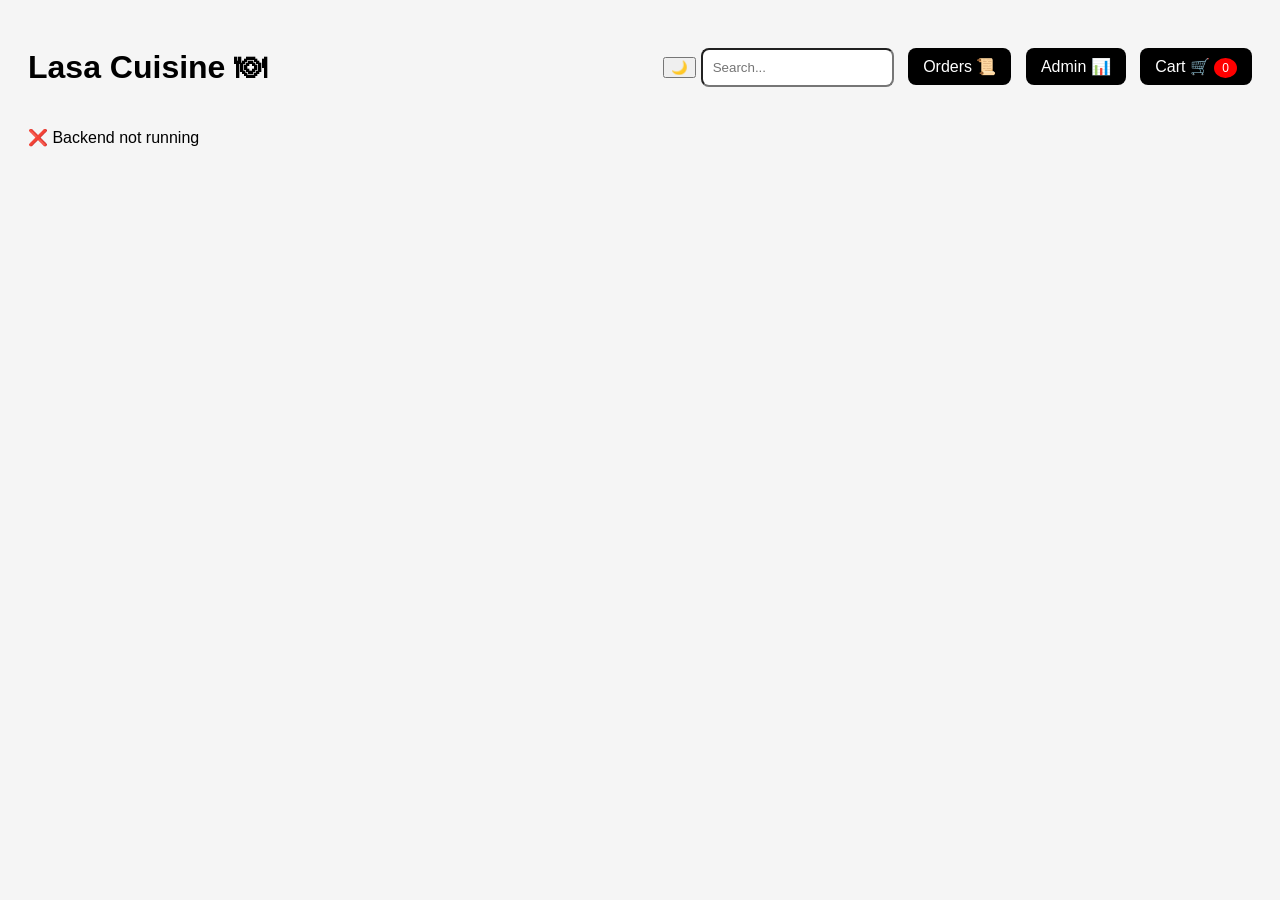
==== index.html @ e85d3e7f "Add files via upload" ====
<!DOCTYPE html>
<html>
<head>
    <meta charset="UTF-8">
    <title>Lasa Cuisine</title>

    <style>
        body {
            font-family: Arial;
            background: #f5f5f5;
            padding: 20px;
            transition: 0.3s;
        }

        .header {
            display: flex;
            justify-content: space-between;
            align-items: center;
        }

        .cart-btn {
            background: black;
            color: white;
            padding: 10px 15px;
            border-radius: 8px;
            text-decoration: none;
            margin-left: 10px;
        }

        .badge {
            background: red;
            color: white;
            border-radius: 50%;
            padding: 3px 8px;
            font-size: 12px;
        }

        .container {
            display: grid;
            grid-template-columns: repeat(auto-fit, minmax(200px, 1fr));
            gap: 20px;
            margin-top: 20px;
        }

        .card {
            background: white;
            border-radius: 15px;
            padding: 15px;
            text-align: center;
            box-shadow: 0 4px 10px rgba(0,0,0,0.1);
        }

        .qty {
            display: flex;
            justify-content: center;
            gap: 10px;
            margin-top: 10px;
        }

        .qty button {
            background: black;
            color: white;
            border: none;
            padding: 5px 10px;
            border-radius: 6px;
            cursor: pointer;
        }

        input {
            padding: 10px;
            border-radius: 8px;
        }

        /* 🌙 DARK MODE */
        .dark {
            background: #121212;
            color: white;
        }

        .dark .card {
            background: #1e1e1e;
        }

        .dark .cart-btn {
            background: white;
            color: black;
        }

        .dark input {
            background: #2c2c2c;
            color: white;
        }

        .dark .qty button {
            background: white;
            color: black;
        }

        .dark h1 {
            color: #ff8080;
        }
    </style>
</head>

<body>

<div class="header">
    <h1>Lasa Cuisine 🍽</h1>

    <div>
        <button onclick="toggleDark()" id="darkBtn">🌙</button>

        <input type="text" id="search" placeholder="Search..." onkeyup="searchFood()">

        <a href="history.html" class="cart-btn">Orders 📜</a>
        <a href="admin-login.html" class="cart-btn">Admin 📊</a>

        <a href="cart.html" class="cart-btn">
            Cart 🛒 <span id="cart-count" class="badge">0</span>
        </a>
    </div>
</div>

<div class="container" id="food-list"></div>

<script>

    let cart = JSON.parse(localStorage.getItem("cart")) || [];
    let foods = [];

    // LOAD FOODS
    async function loadFoods() {
        let container = document.getElementById("food-list");
        container.innerHTML = "Loading...";

        try {
            let res = await fetch("http://localhost:8080/foods");
            foods = await res.json();

            container.innerHTML = "";

            foods.forEach(food => {
                let div = document.createElement("div");
                div.className = "card";

                div.innerHTML = `
    <img src="http://localhost:8080${food.image}"
     onerror="this.src='https://via.placeholder.com/200'"
     style="width:100%; height:150px; object-fit:cover; border-radius:10px;">
    <h3>${food.name}</h3>
    <p>₹${food.price}</p>

    <div class="qty">
        <button onclick="decreaseQty('${food.name}')">➖</button>
        <span id="qty-${food.name}">0</span>
        <button onclick="increaseQty('${food.name}', ${food.price})">➕</button>
    </div>
`;

                container.appendChild(div);
            });

            updateUI();

        } catch {
            container.innerHTML = "❌ Backend not running";
        }
    }

    // INCREASE
    function increaseQty(name, price) {
        let item = cart.find(i => i.item === name);

        if (item) item.qty++;
        else cart.push({ item: name, price: price, qty: 1 });

        localStorage.setItem("cart", JSON.stringify(cart));
        updateCartCount();
        updateUI();
    }

    // DECREASE
    function decreaseQty(name) {
        let item = cart.find(i => i.item === name);

        if (item) {
            item.qty--;
            if (item.qty <= 0) {
                cart = cart.filter(i => i.item !== name);
            }
        }

        localStorage.setItem("cart", JSON.stringify(cart));
        updateCartCount();
        updateUI();
    }

    // UPDATE UI
    function updateUI() {
        foods.forEach(food => {
            let el = document.getElementById(`qty-${food.name}`);
            let item = cart.find(i => i.item === food.name);
            if (el) el.innerText = item ? item.qty : 0;
        });
    }

    // CART COUNT
    function updateCartCount() {
        let total = cart.reduce((sum, item) => sum + item.qty, 0);
        document.getElementById("cart-count").innerText = total;
    }

    // SEARCH
    function searchFood() {
        let input = document.getElementById("search").value.toLowerCase();
        document.querySelectorAll(".card").forEach(card => {
            card.style.display = card.innerText.toLowerCase().includes(input) ? "" : "none";
        });
    }

    // DARK MODE
    function toggleDark() {
        document.body.classList.toggle("dark");

        let btn = document.getElementById("darkBtn");

        if (document.body.classList.contains("dark")) {
            btn.innerText = "☀️";
            localStorage.setItem("theme", "dark");
        } else {
            btn.innerText = "🌙";
            localStorage.setItem("theme", "light");
        }
    }

    // LOAD THEME
    if (localStorage.getItem("theme") === "dark") {
        document.body.classList.add("dark");
        document.getElementById("darkBtn").innerText = "☀️";
    }

    // INIT
    loadFoods();
    updateCartCount();

</script>

</body>
</html>
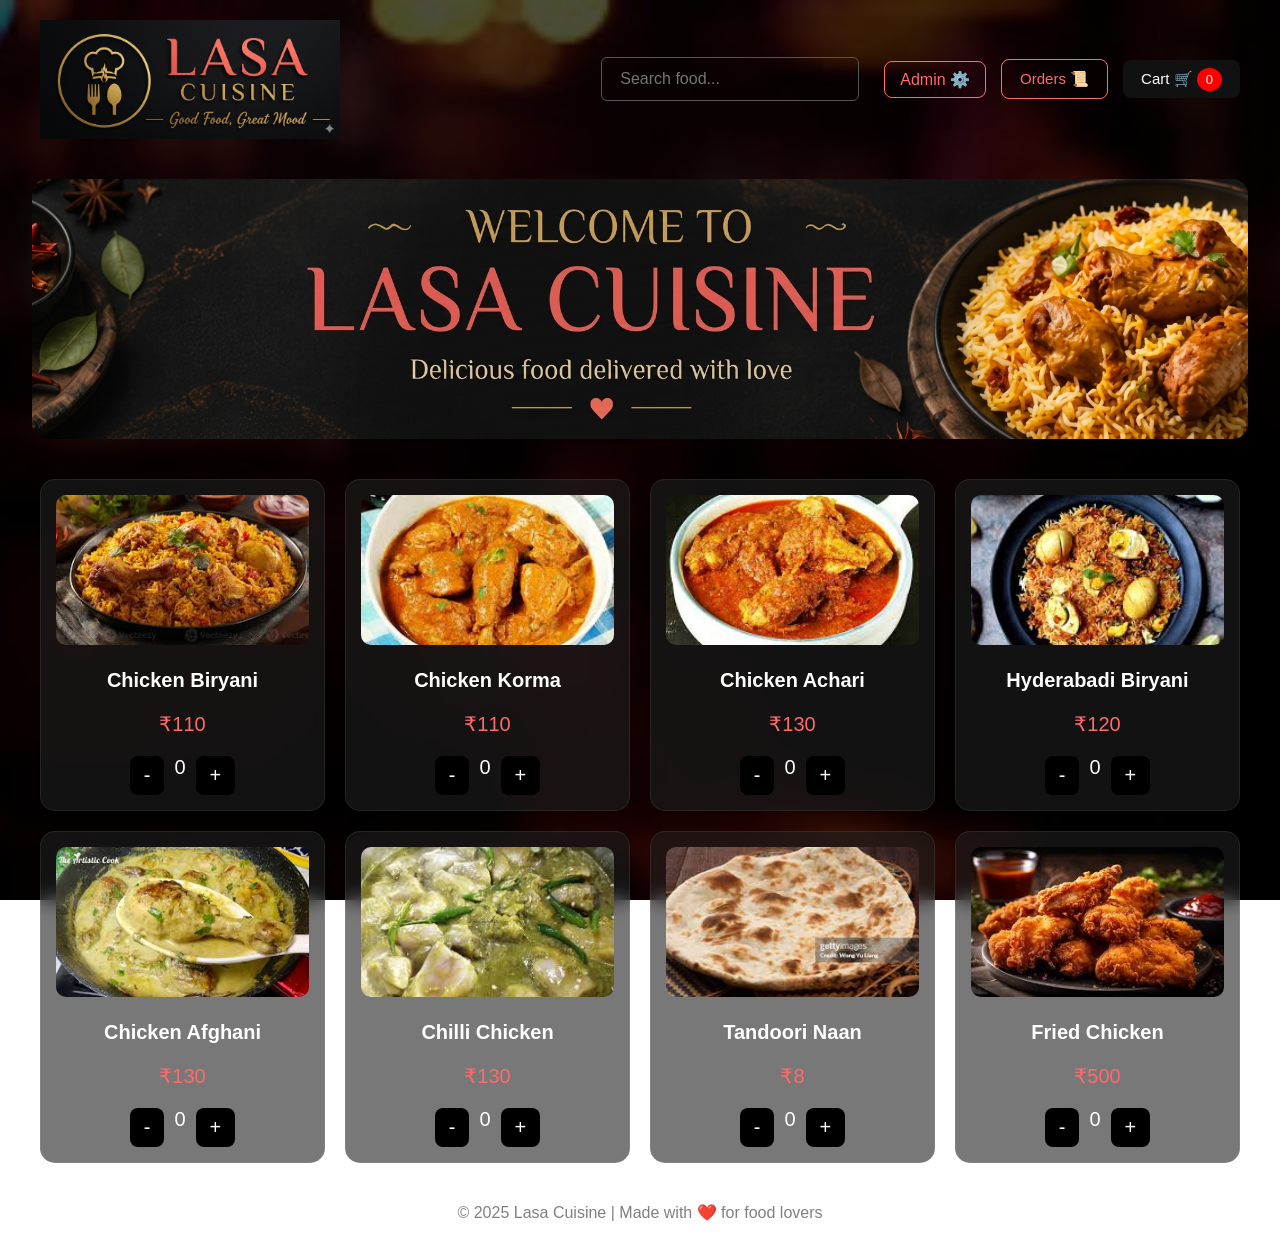
==== commit ce6a9907: "Add files via upload" ====
--- a/index.html
+++ b/index.html
@@ -5,51 +5,132 @@
     <title>Lasa Cuisine</title>
 
     <style>
+
         body {
+            margin: 0;
             font-family: Arial;
-            background: #f5f5f5;
-            padding: 20px;
-            transition: 0.3s;
-        }
-
+            background: url("images/bg.jpeg");
+            background-size: cover;
+            background-position: center;
+            background-attachment: fixed;
+            color: white;
+        }
+
+        /* DARK OVERLAY */
+        body::before {
+            content: "";
+            position: fixed;
+            width: 100%;
+            height: 100%;
+            background: rgba(0,0,0,0.7);
+            top: 0;
+            left: 0;
+            z-index: -1;
+        }
+
+        /* HEADER */
         .header {
             display: flex;
             justify-content: space-between;
             align-items: center;
-        }
-
-        .cart-btn {
-            background: black;
+            padding: 20px 40px;
+        }
+
+        .logo {
+            width: 300px;
+            height: auto;
+        }
+
+        .right {
+            display: flex;
+            gap: 15px;
+            align-items: center;
+        }
+
+        .search {
+            padding: 10px;
+            background: transparent;
+            border: 1px solid #555;
             color: white;
-            padding: 10px 15px;
+            border-radius: 6px;
+        }
+
+        .btn {
+            border: 1px solid #ff6b6b;
+            padding: 8px 15px;
+            border-radius: 8px;
+            color: #ff6b6b;
+            text-decoration: none;
+        }
+
+        .cart {
+            background: #111;
+            padding: 8px 15px;
             border-radius: 8px;
             text-decoration: none;
-            margin-left: 10px;
+            color: white;
         }
 
         .badge {
             background: red;
-            color: white;
             border-radius: 50%;
             padding: 3px 8px;
             font-size: 12px;
         }
 
+        /* HERO BANNER */
+        .hero {
+            margin: 20px auto;
+            width: 95%;
+            height: 260px;
+            border-radius: 15px;
+
+            background: url("images/banner.png");
+            background-size: cover;
+            background-position: center;
+
+        }
+
+        .overlay {
+            background: rgba(0,0,0,0.6);
+            padding: 20px 30px;
+            border-radius: 10px;
+            text-align: center;
+        }
+
+        .overlay h1 {
+            color: #ff6b6b;
+            margin: 0;
+        }
+
+        /* GRID */
         .container {
             display: grid;
-            grid-template-columns: repeat(auto-fit, minmax(200px, 1fr));
+            grid-template-columns: repeat(4, 1fr);
             gap: 20px;
-            margin-top: 20px;
-        }
-
+            padding: 20px 40px;
+        }
+
+        /* CARD */
         .card {
-            background: white;
+            background: rgba(20,20,20,0.9);
+            padding: 15px;
             border-radius: 15px;
-            padding: 15px;
             text-align: center;
-            box-shadow: 0 4px 10px rgba(0,0,0,0.1);
-        }
-
+        }
+
+        .card img {
+            width: 100%;
+            height: 150px;
+            object-fit: cover;
+            border-radius: 10px;
+        }
+
+        .price {
+            color: #ff6b6b;
+        }
+
+        /* QTY */
         .qty {
             display: flex;
             justify-content: center;
@@ -61,187 +142,279 @@
             background: black;
             color: white;
             border: none;
-            padding: 5px 10px;
+            padding: 5px 12px;
             border-radius: 6px;
             cursor: pointer;
         }
 
-        input {
-            padding: 10px;
-            border-radius: 8px;
-        }
-
-        /* 🌙 DARK MODE */
-        .dark {
-            background: #121212;
-            color: white;
-        }
-
-        .dark .card {
-            background: #1e1e1e;
-        }
-
-        .dark .cart-btn {
-            background: white;
-            color: black;
-        }
-
-        .dark input {
-            background: #2c2c2c;
-            color: white;
-        }
-
-        .dark .qty button {
-            background: white;
-            color: black;
-        }
-
-        .dark h1 {
-            color: #ff8080;
-        }
+        .add {
+            background: #ff6b6b;
+        }
+
+        /* FOOTER */
+        .footer {
+            text-align: center;
+            padding: 20px;
+            color: gray;
+        }
+
+        /* ===== SIZE IMPROVEMENTS (SAFE) ===== */
+
+/* Menu name thoda bada */
+.card h3 {
+    font-size: 20px;
+}
+
+/* Price thoda clear */
+.price {
+    font-size: 20px;
+}
+
+/* Quantity number */
+.qty span {
+    font-size: 20px;
+}
+
+/* - + buttons bigger */
+.qty button {
+    padding: 8px 14px;
+    font-size: 20px;
+    border-radius: 8px;
+}
+
+        /* ===== HEADER SIZE IMPROVEMENT ===== */
+
+/* Search box bada */
+.search {
+    padding: 12px 18px;
+    font-size: 16px;
+    width: 220px;
+}
+
+/* Orders button */
+.btn {
+    padding: 10px 18px;
+    font-size: 15px;
+}
+
+/* Cart button */
+.cart {
+    padding: 10px 18px;
+    font-size: 15px;
+}
+
+/* Cart badge (0 wala red circle) */
+.badge {
+    font-size: 13px;
+    padding: 4px 9px;
+}
+
+        /* ===== CARD HOVER EFFECT ===== */
+.card {
+    transition: 0.3s;
+}
+
+.card:hover {
+    transform: translateY(-8px);
+    box-shadow: 0 10px 25px rgba(255, 107, 107, 0.3);
+}
+
+/* ===== IMAGE ZOOM ===== */
+.card img {
+    transition: 0.3s;
+}
+
+.card:hover img {
+    transform: scale(1.05);
+}
+
+/* ===== BUTTON HOVER ===== */
+.qty button {
+    transition: 0.2s;
+}
+
+.qty button:hover {
+    transform: scale(1.1);
+}
+
+/* ===== ADD BUTTON GLOW ===== */
+.add:hover {
+    box-shadow: 0 0 10px #ff6b6b;
+}
+
+/* ===== HEADER BUTTON HOVER ===== */
+.btn:hover, .cart:hover {
+    background: #ff6b6b;
+    color: white;
+    transition: 0.3s;
+}
+
+/* ===== SEARCH FOCUS EFFECT ===== */
+.search:focus {
+    outline: none;
+    border: 1px solid #ff6b6b;
+    box-shadow: 0 0 8px #ff6b6b;
+}
+
+/* ===== SMOOTH TRANSITIONS GLOBAL ===== */
+* {
+    transition: 0.2s;
+}
+
+        .card {
+    background: rgba(30, 30, 30, 0.6);
+    backdrop-filter: blur(10px);
+    border: 1px solid rgba(255,255,255,0.08);
+}
+
+        body {
+    animation: fadeIn 0.6s ease-in-out;
+}
+
+@keyframes fadeIn {
+    from {
+        opacity: 0;
+        transform: translateY(10px);
+    }
+    to {
+        opacity: 1;
+        transform: translateY(0);
+    }
+}
+
+        .card:hover {
+    box-shadow: 0 8px 25px rgba(255, 107, 107, 0.25);
+}
+
+        h1, h2 {
+    letter-spacing: 1px;
+}
+
+        .admin-btn {
+    padding: 8px 15px;
+    border: 1px solid #ff6b6b;
+    border-radius: 8px;
+    text-decoration: none;
+    color: #ff6b6b;
+    margin-left: 10px;
+}
+
+.admin-btn:hover {
+    background: #ff6b6b;
+    color: white;
+}
+
     </style>
 </head>
 
 <body>
 
+<!-- HEADER -->
 <div class="header">
-    <h1>Lasa Cuisine 🍽</h1>
-
-    <div>
-        <button onclick="toggleDark()" id="darkBtn">🌙</button>
-
-        <input type="text" id="search" placeholder="Search..." onkeyup="searchFood()">
-
-        <a href="history.html" class="cart-btn">Orders 📜</a>
-        <a href="admin-login.html" class="cart-btn">Admin 📊</a>
-
-        <a href="cart.html" class="cart-btn">
+    <img src="images/logo.png" class="logo">
+
+    <div class="right">
+        <input type="text" class="search" placeholder="Search food...">
+        <a href="admin.html" class="admin-btn">Admin ⚙️</a>
+        <a href="history.html" class="btn">Orders 📜</a>
+        <a href="cart.html" class="cart">
             Cart 🛒 <span id="cart-count" class="badge">0</span>
         </a>
     </div>
 </div>
 
+<!-- HERO -->
+<div class="hero">
+</div>
+
+<!-- FOOD -->
 <div class="container" id="food-list"></div>
 
+<!-- FOOTER -->
+<div class="footer">
+    © 2025 Lasa Cuisine | Made with ❤️ for food lovers
+</div>
+
 <script>
 
     let cart = JSON.parse(localStorage.getItem("cart")) || [];
-    let foods = [];
-
-    // LOAD FOODS
-    async function loadFoods() {
+
+    let foods = [
+        {name:"Chicken Biryani", price:110, img:"images/chicken_biryani.jpeg"},
+        {name:"Chicken Korma", price:110, img:"images/chicken_korma.jpeg"},
+        {name:"Chicken Achari", price:130, img:"images/chicken_achari.jpeg"},
+        {name:"Hyderabadi Biryani", price:120, img:"images/hyderabadi_biryani.jpeg"},
+        {name:"Chicken Afghani", price:130, img:"images/chicken_afghani.jpeg"},
+        {name:"Chilli Chicken", price:130, img:"images/chilli_chicken.jpeg"},
+        {name:"Tandoori Naan", price:8, img:"images/tandoori_naan.jpeg"},
+        {name:"Fried Chicken", price:500, img:"images/fried_chicken.jpeg"}
+    ];
+
+    function loadFoods(){
         let container = document.getElementById("food-list");
-        container.innerHTML = "Loading...";
-
-        try {
-            let res = await fetch("http://localhost:8080/foods");
-            foods = await res.json();
-
-            container.innerHTML = "";
-
-            foods.forEach(food => {
-                let div = document.createElement("div");
-                div.className = "card";
-
-                div.innerHTML = `
-    <img src="http://localhost:8080${food.image}"
-     onerror="this.src='https://via.placeholder.com/200'"
-     style="width:100%; height:150px; object-fit:cover; border-radius:10px;">
-    <h3>${food.name}</h3>
-    <p>₹${food.price}</p>
-
-    <div class="qty">
-        <button onclick="decreaseQty('${food.name}')">➖</button>
-        <span id="qty-${food.name}">0</span>
-        <button onclick="increaseQty('${food.name}', ${food.price})">➕</button>
-    </div>
-`;
-
-                container.appendChild(div);
-            });
-
-            updateUI();
-
-        } catch {
-            container.innerHTML = "❌ Backend not running";
-        }
-    }
-
-    // INCREASE
-    function increaseQty(name, price) {
-        let item = cart.find(i => i.item === name);
-
-        if (item) item.qty++;
-        else cart.push({ item: name, price: price, qty: 1 });
-
-        localStorage.setItem("cart", JSON.stringify(cart));
-        updateCartCount();
+         container.innerHTML = "";
+        foods.forEach(food=>{
+            let div = document.createElement("div");
+            div.className="card";
+
+            div.innerHTML = `
+            <img src="${food.img}">
+            <h3>${food.name}</h3>
+            <p class="price">₹${food.price}</p>
+
+            <div class="qty">
+                <button onclick="dec('${food.name}')">-</button>
+                <span id="q-${food.name.replaceAll(" ","")}">0</span>
+                <button class="add" onclick="inc('${food.name}',${food.price})">+</button>
+            </div>
+            `;
+
+            container.appendChild(div);
+        });
+
         updateUI();
     }
 
-    // DECREASE
-    function decreaseQty(name) {
-        let item = cart.find(i => i.item === name);
-
-        if (item) {
+    function inc(name,price){
+
+    cart = JSON.parse(localStorage.getItem("cart")) || [];
+
+    let item = cart.find(i=>i.item===name);
+        if(item) item.qty++;
+        else cart.push({item:name,price:price,qty:1});
+
+        localStorage.setItem("cart",JSON.stringify(cart));
+        updateUI();
+    }
+
+    function dec(name){
+
+    cart = JSON.parse(localStorage.getItem("cart")) || [];
+
+    let item = cart.find(i=>i.item===name);
+        if(item){
             item.qty--;
-            if (item.qty <= 0) {
-                cart = cart.filter(i => i.item !== name);
-            }
-        }
-
-        localStorage.setItem("cart", JSON.stringify(cart));
-        updateCartCount();
+            if(item.qty<=0) cart = cart.filter(i=>i.item!==name);
+        }
+
+        localStorage.setItem("cart",JSON.stringify(cart));
         updateUI();
     }
 
-    // UPDATE UI
-    function updateUI() {
-        foods.forEach(food => {
-            let el = document.getElementById(`qty-${food.name}`);
-            let item = cart.find(i => i.item === food.name);
-            if (el) el.innerText = item ? item.qty : 0;
+    function updateUI(){
+
+    cart = JSON.parse(localStorage.getItem("cart")) || [];
+        foods.forEach(f=>{
+            let el=document.getElementById("q-"+f.name.replaceAll(" ",""));
+            let item=cart.find(i=>i.item===f.name);
+            if(el) el.innerText=item?item.qty:0;
         });
-    }
-
-    // CART COUNT
-    function updateCartCount() {
-        let total = cart.reduce((sum, item) => sum + item.qty, 0);
-        document.getElementById("cart-count").innerText = total;
-    }
-
-    // SEARCH
-    function searchFood() {
-        let input = document.getElementById("search").value.toLowerCase();
-        document.querySelectorAll(".card").forEach(card => {
-            card.style.display = card.innerText.toLowerCase().includes(input) ? "" : "none";
-        });
-    }
-
-    // DARK MODE
-    function toggleDark() {
-        document.body.classList.toggle("dark");
-
-        let btn = document.getElementById("darkBtn");
-
-        if (document.body.classList.contains("dark")) {
-            btn.innerText = "☀️";
-            localStorage.setItem("theme", "dark");
-        } else {
-            btn.innerText = "🌙";
-            localStorage.setItem("theme", "light");
-        }
-    }
-
-    // LOAD THEME
-    if (localStorage.getItem("theme") === "dark") {
-        document.body.classList.add("dark");
-        document.getElementById("darkBtn").innerText = "☀️";
-    }
-
-    // INIT
+
+        document.getElementById("cart-count").innerText =
+            cart.reduce((s,i)=>s+i.qty,0);
+    }
+
     loadFoods();
-    updateCartCount();
 
 </script>
 
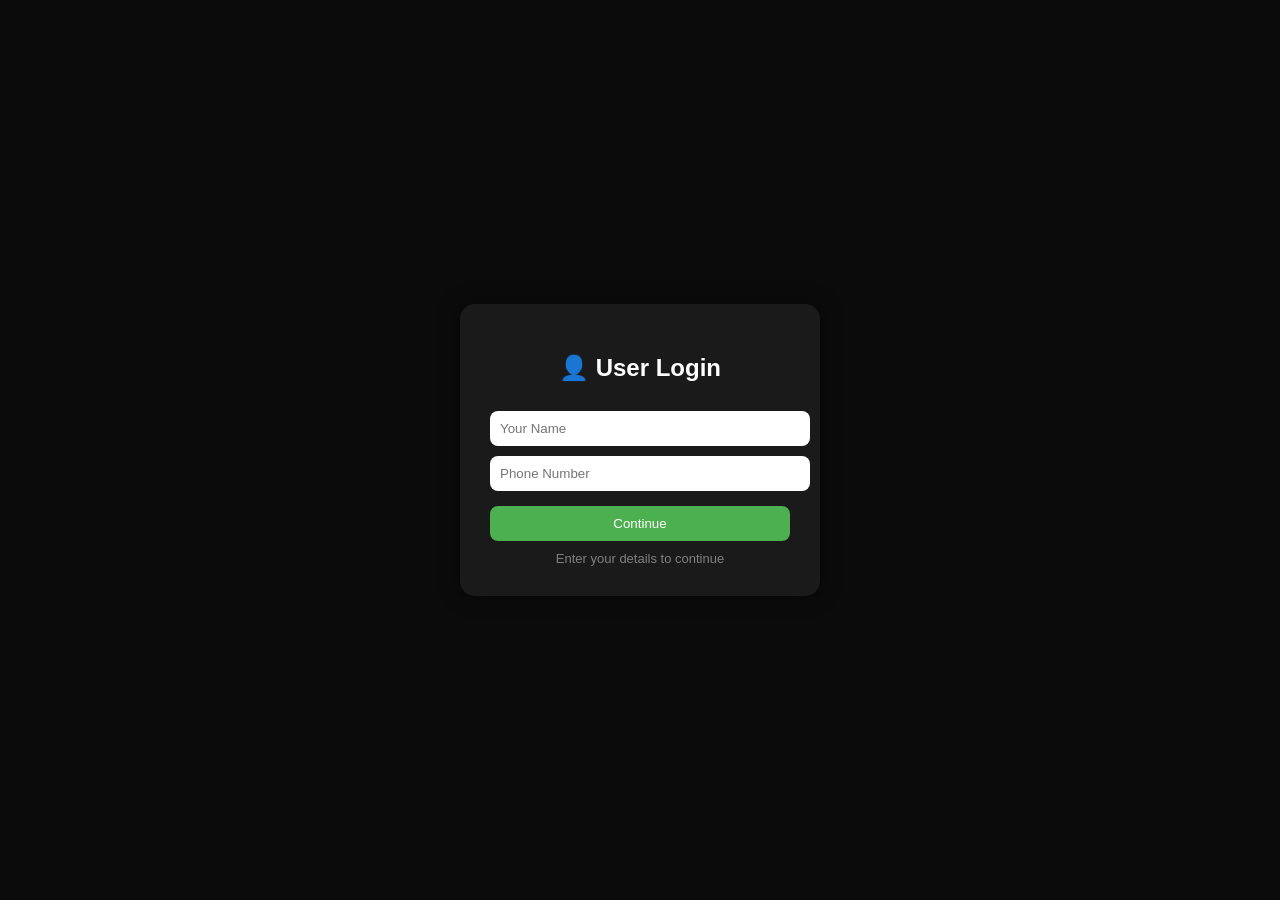
==== commit dc06c531: "Add files via upload" ====
--- a/index.html
+++ b/index.html
@@ -5,7 +5,6 @@
     <title>Lasa Cuisine</title>
 
     <style>
-
         body {
             margin: 0;
             font-family: Arial;
@@ -16,7 +15,6 @@
             color: white;
         }
 
-        /* DARK OVERLAY */
         body::before {
             content: "";
             position: fixed;
@@ -28,7 +26,6 @@
             z-index: -1;
         }
 
-        /* HEADER */
         .header {
             display: flex;
             justify-content: space-between;
@@ -36,10 +33,7 @@
             padding: 20px 40px;
         }
 
-        .logo {
-            width: 300px;
-            height: auto;
-        }
+        .logo { width: 300px; }
 
         .right {
             display: flex;
@@ -48,62 +42,43 @@
         }
 
         .search {
-            padding: 10px;
+            padding: 12px 18px;
+            font-size: 16px;
+            width: 220px;
+            border-radius: 6px;
+            border: 1px solid #555;
             background: transparent;
-            border: 1px solid #555;
-            color: white;
-            border-radius: 6px;
-        }
-
-        .btn {
+            color: white;
+        }
+
+        .btn, .admin-btn {
+            padding: 10px 18px;
+            border-radius: 8px;
+            text-decoration: none;
             border: 1px solid #ff6b6b;
-            padding: 8px 15px;
-            border-radius: 8px;
             color: #ff6b6b;
-            text-decoration: none;
+        }
+
+        .btn:hover, .admin-btn:hover {
+            background: #ff6b6b;
+            color: white;
         }
 
         .cart {
             background: #111;
-            padding: 8px 15px;
+            padding: 10px 18px;
             border-radius: 8px;
+            color: white;
             text-decoration: none;
-            color: white;
         }
 
         .badge {
             background: red;
             border-radius: 50%;
-            padding: 3px 8px;
-            font-size: 12px;
-        }
-
-        /* HERO BANNER */
-        .hero {
-            margin: 20px auto;
-            width: 95%;
-            height: 260px;
-            border-radius: 15px;
-
-            background: url("images/banner.png");
-            background-size: cover;
-            background-position: center;
-
-        }
-
-        .overlay {
-            background: rgba(0,0,0,0.6);
-            padding: 20px 30px;
-            border-radius: 10px;
-            text-align: center;
-        }
-
-        .overlay h1 {
-            color: #ff6b6b;
-            margin: 0;
-        }
-
-        /* GRID */
+            padding: 4px 9px;
+            font-size: 13px;
+        }
+
         .container {
             display: grid;
             grid-template-columns: repeat(4, 1fr);
@@ -111,9 +86,9 @@
             padding: 20px 40px;
         }
 
-        /* CARD */
         .card {
-            background: rgba(20,20,20,0.9);
+            background: rgba(30,30,30,0.6);
+            backdrop-filter: blur(10px);
             padding: 15px;
             border-radius: 15px;
             text-align: center;
@@ -126,11 +101,8 @@
             border-radius: 10px;
         }
 
-        .price {
-            color: #ff6b6b;
-        }
-
-        /* QTY */
+        .price { color: #ff6b6b; font-size: 20px; }
+
         .qty {
             display: flex;
             justify-content: center;
@@ -139,200 +111,51 @@
         }
 
         .qty button {
-            background: black;
-            color: white;
+            padding: 8px 14px;
+            font-size: 18px;
+            border-radius: 8px;
             border: none;
-            padding: 5px 12px;
-            border-radius: 6px;
             cursor: pointer;
         }
 
-        .add {
-            background: #ff6b6b;
-        }
-
-        /* FOOTER */
+        .add { background: #ff6b6b; color: white; }
+
         .footer {
             text-align: center;
             padding: 20px;
             color: gray;
         }
-
-        /* ===== SIZE IMPROVEMENTS (SAFE) ===== */
-
-/* Menu name thoda bada */
-.card h3 {
-    font-size: 20px;
-}
-
-/* Price thoda clear */
-.price {
-    font-size: 20px;
-}
-
-/* Quantity number */
-.qty span {
-    font-size: 20px;
-}
-
-/* - + buttons bigger */
-.qty button {
-    padding: 8px 14px;
-    font-size: 20px;
-    border-radius: 8px;
-}
-
-        /* ===== HEADER SIZE IMPROVEMENT ===== */
-
-/* Search box bada */
-.search {
-    padding: 12px 18px;
-    font-size: 16px;
-    width: 220px;
-}
-
-/* Orders button */
-.btn {
-    padding: 10px 18px;
-    font-size: 15px;
-}
-
-/* Cart button */
-.cart {
-    padding: 10px 18px;
-    font-size: 15px;
-}
-
-/* Cart badge (0 wala red circle) */
-.badge {
-    font-size: 13px;
-    padding: 4px 9px;
-}
-
-        /* ===== CARD HOVER EFFECT ===== */
-.card {
-    transition: 0.3s;
-}
-
-.card:hover {
-    transform: translateY(-8px);
-    box-shadow: 0 10px 25px rgba(255, 107, 107, 0.3);
-}
-
-/* ===== IMAGE ZOOM ===== */
-.card img {
-    transition: 0.3s;
-}
-
-.card:hover img {
-    transform: scale(1.05);
-}
-
-/* ===== BUTTON HOVER ===== */
-.qty button {
-    transition: 0.2s;
-}
-
-.qty button:hover {
-    transform: scale(1.1);
-}
-
-/* ===== ADD BUTTON GLOW ===== */
-.add:hover {
-    box-shadow: 0 0 10px #ff6b6b;
-}
-
-/* ===== HEADER BUTTON HOVER ===== */
-.btn:hover, .cart:hover {
-    background: #ff6b6b;
-    color: white;
-    transition: 0.3s;
-}
-
-/* ===== SEARCH FOCUS EFFECT ===== */
-.search:focus {
-    outline: none;
-    border: 1px solid #ff6b6b;
-    box-shadow: 0 0 8px #ff6b6b;
-}
-
-/* ===== SMOOTH TRANSITIONS GLOBAL ===== */
-* {
-    transition: 0.2s;
-}
-
-        .card {
-    background: rgba(30, 30, 30, 0.6);
-    backdrop-filter: blur(10px);
-    border: 1px solid rgba(255,255,255,0.08);
-}
-
-        body {
-    animation: fadeIn 0.6s ease-in-out;
-}
-
-@keyframes fadeIn {
-    from {
-        opacity: 0;
-        transform: translateY(10px);
-    }
-    to {
-        opacity: 1;
-        transform: translateY(0);
-    }
-}
-
-        .card:hover {
-    box-shadow: 0 8px 25px rgba(255, 107, 107, 0.25);
-}
-
-        h1, h2 {
-    letter-spacing: 1px;
-}
-
-        .admin-btn {
-    padding: 8px 15px;
-    border: 1px solid #ff6b6b;
-    border-radius: 8px;
-    text-decoration: none;
-    color: #ff6b6b;
-    margin-left: 10px;
-}
-
-.admin-btn:hover {
-    background: #ff6b6b;
-    color: white;
-}
-
     </style>
 </head>
 
 <body>
 
-<!-- HEADER -->
+<!-- 🔐 USER LOGIN CHECK -->
+<script>
+    if(!localStorage.getItem("userData")){
+        window.location.href = "user-login.html";
+    }
+</script>
+
 <div class="header">
     <img src="images/logo.png" class="logo">
 
     <div class="right">
         <input type="text" class="search" placeholder="Search food...">
-        <a href="admin.html" class="admin-btn">Admin ⚙️</a>
+
+        <a href="admin.html" class="admin-btn" id="adminBtn" style="display:none;">Admin ⚙️</a>
         <a href="history.html" class="btn">Orders 📜</a>
+
         <a href="cart.html" class="cart">
             Cart 🛒 <span id="cart-count" class="badge">0</span>
         </a>
     </div>
 </div>
 
-<!-- HERO -->
-<div class="hero">
-</div>
-
-<!-- FOOD -->
 <div class="container" id="food-list"></div>
 
-<!-- FOOTER -->
 <div class="footer">
-    © 2025 Lasa Cuisine | Made with ❤️ for food lovers
+    © 2025 Lasa Cuisine | Made with ❤️
 </div>
 
 <script>
@@ -350,10 +173,11 @@
         {name:"Fried Chicken", price:500, img:"images/fried_chicken.jpeg"}
     ];
 
-    function loadFoods(){
+    function renderFoods(list){
         let container = document.getElementById("food-list");
-         container.innerHTML = "";
-        foods.forEach(food=>{
+        container.innerHTML = "";
+
+        list.forEach(food=>{
             let div = document.createElement("div");
             div.className="card";
 
@@ -376,22 +200,16 @@
     }
 
     function inc(name,price){
-
-    cart = JSON.parse(localStorage.getItem("cart")) || [];
-
-    let item = cart.find(i=>i.item===name);
+        let item = cart.find(i=>i.item===name);
         if(item) item.qty++;
-        else cart.push({item:name,price:price,qty:1});
+        else cart.push({item:name,price,qty:1});
 
         localStorage.setItem("cart",JSON.stringify(cart));
         updateUI();
     }
 
     function dec(name){
-
-    cart = JSON.parse(localStorage.getItem("cart")) || [];
-
-    let item = cart.find(i=>i.item===name);
+        let item = cart.find(i=>i.item===name);
         if(item){
             item.qty--;
             if(item.qty<=0) cart = cart.filter(i=>i.item!==name);
@@ -402,8 +220,6 @@
     }
 
     function updateUI(){
-
-    cart = JSON.parse(localStorage.getItem("cart")) || [];
         foods.forEach(f=>{
             let el=document.getElementById("q-"+f.name.replaceAll(" ",""));
             let item=cart.find(i=>i.item===f.name);
@@ -414,11 +230,22 @@
             cart.reduce((s,i)=>s+i.qty,0);
     }
 
-    loadFoods();
+    // 🔍 SEARCH
+    document.querySelector(".search").addEventListener("input", function(e){
+        let value = e.target.value.toLowerCase();
+        let filtered = foods.filter(f => f.name.toLowerCase().includes(value));
+        renderFoods(filtered);
+    });
+
+    // 🔐 ADMIN BUTTON SHOW
+    if(localStorage.getItem("user") === "admin"){
+        document.getElementById("adminBtn").style.display = "inline-block";
+    }
+
+    // INIT
+    renderFoods(foods);
 
 </script>
 
 </body>
-</html>
-
-
+</html>
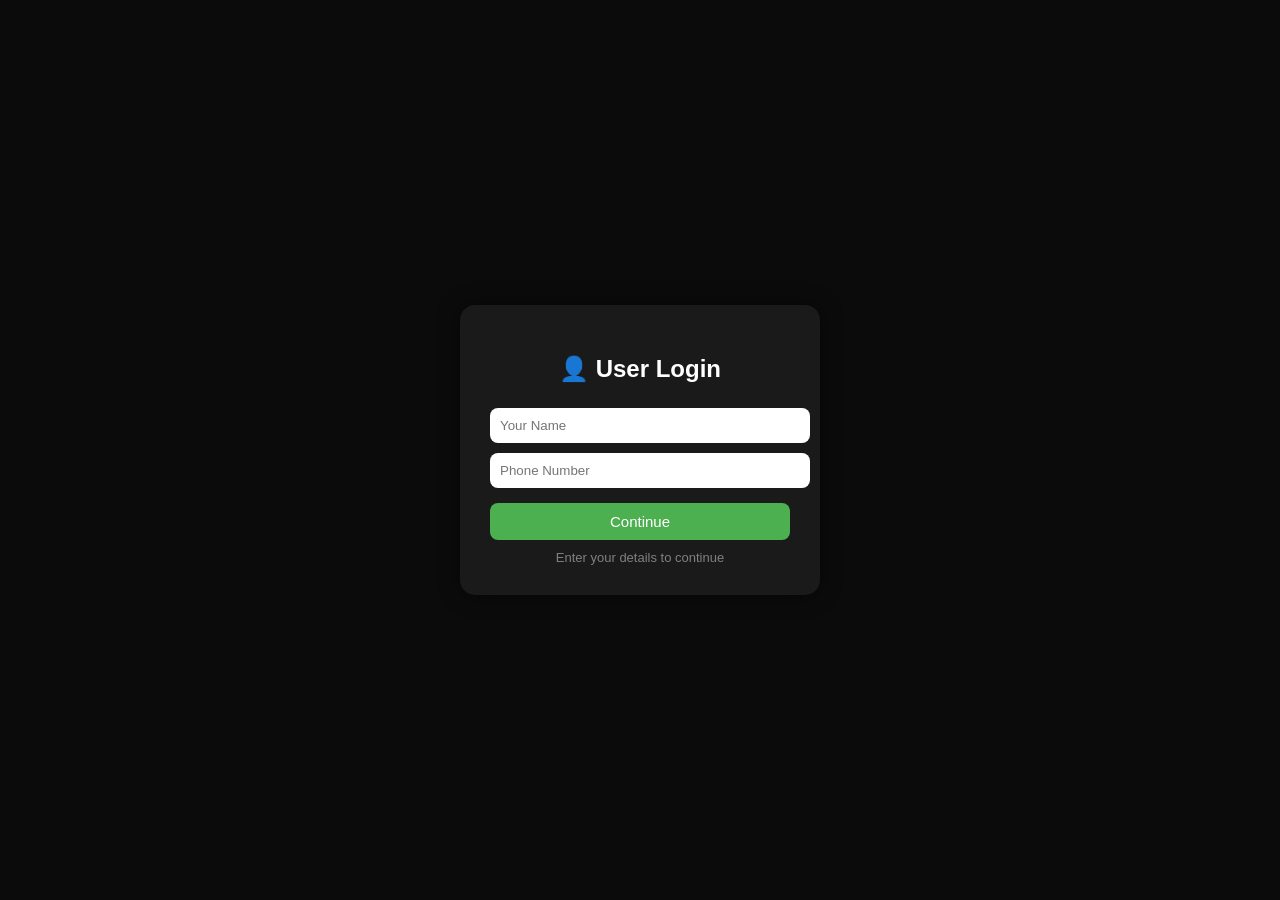
==== commit b5f64979: "Add files via upload" ====
--- a/index.html
+++ b/index.html
@@ -26,6 +26,7 @@
             z-index: -1;
         }
 
+        /* HEADER */
         .header {
             display: flex;
             justify-content: space-between;
@@ -33,7 +34,9 @@
             padding: 20px 40px;
         }
 
-        .logo { width: 300px; }
+        .logo {
+            width: 220px;
+        }
 
         .right {
             display: flex;
@@ -42,31 +45,29 @@
         }
 
         .search {
-            padding: 12px 18px;
-            font-size: 16px;
-            width: 220px;
+            padding: 10px;
             border-radius: 6px;
             border: 1px solid #555;
             background: transparent;
             color: white;
         }
 
-        .btn, .admin-btn {
-            padding: 10px 18px;
+        .btn {
+            padding: 8px 15px;
             border-radius: 8px;
-            text-decoration: none;
             border: 1px solid #ff6b6b;
             color: #ff6b6b;
-        }
-
-        .btn:hover, .admin-btn:hover {
+            text-decoration: none;
+        }
+
+        .btn:hover {
             background: #ff6b6b;
             color: white;
         }
 
         .cart {
             background: #111;
-            padding: 10px 18px;
+            padding: 8px 15px;
             border-radius: 8px;
             color: white;
             text-decoration: none;
@@ -75,10 +76,26 @@
         .badge {
             background: red;
             border-radius: 50%;
-            padding: 4px 9px;
-            font-size: 13px;
-        }
-
+            padding: 3px 8px;
+        }
+
+        /* HERO */
+        .hero {
+            margin: 20px 40px;
+            padding: 40px;
+            border-radius: 15px;
+            text-align: center;
+            background:
+            linear-gradient(rgba(0,0,0,0.7), rgba(0,0,0,0.7)),
+            url("images/bg.jpeg");
+            background-size: cover;
+        }
+
+        .hero h2 { color: #d4a373; }
+        .hero h1 { color: #ff6b6b; font-size: 36px; }
+        .hero p { color: #ccc; }
+
+        /* GRID */
         .container {
             display: grid;
             grid-template-columns: repeat(4, 1fr);
@@ -86,9 +103,9 @@
             padding: 20px 40px;
         }
 
+        /* CARD */
         .card {
-            background: rgba(30,30,30,0.6);
-            backdrop-filter: blur(10px);
+            background: rgba(30,30,30,0.7);
             padding: 15px;
             border-radius: 15px;
             text-align: center;
@@ -101,7 +118,7 @@
             border-radius: 10px;
         }
 
-        .price { color: #ff6b6b; font-size: 20px; }
+        .price { color: #ff6b6b; }
 
         .qty {
             display: flex;
@@ -111,14 +128,16 @@
         }
 
         .qty button {
-            padding: 8px 14px;
-            font-size: 18px;
-            border-radius: 8px;
+            padding: 5px 12px;
             border: none;
+            border-radius: 6px;
             cursor: pointer;
         }
 
-        .add { background: #ff6b6b; color: white; }
+        .add {
+            background: #ff6b6b;
+            color: white;
+        }
 
         .footer {
             text-align: center;
@@ -137,23 +156,43 @@
     }
 </script>
 
+<!-- HEADER -->
 <div class="header">
+
     <img src="images/logo.png" class="logo">
 
     <div class="right">
-        <input type="text" class="search" placeholder="Search food...">
-
-        <a href="admin.html" class="admin-btn" id="adminBtn" style="display:none;">Admin ⚙️</a>
+
+        <input type="text" id="search" class="search" placeholder="Search food...">
+
         <a href="history.html" class="btn">Orders 📜</a>
 
+        <!-- 🔥 NEW -->
+        <a href="profile.html" class="btn">Profile 👤</a>
+
+        <a href="login.html" class="btn" id="adminBtn" style="display:none;">
+            Admin 🔐
+        </a>
+
         <a href="cart.html" class="cart">
-            Cart 🛒 <span id="cart-count" class="badge">0</span>
+            Cart 🛒 <span id="cart-count">0</span>
         </a>
+
     </div>
+
 </div>
 
+<!-- 🔥 HERO -->
+<div class="hero">
+    <h2>🍽️ Welcome to Lasa Cuisine</h2>
+    <h1>Delicious Food Delivered Fast</h1>
+    <p>Good Food, Great Mood ❤️</p>
+</div>
+
+<!-- FOOD -->
 <div class="container" id="food-list"></div>
 
+<!-- FOOTER -->
 <div class="footer">
     © 2025 Lasa Cuisine | Made with ❤️
 </div>
@@ -230,19 +269,20 @@
             cart.reduce((s,i)=>s+i.qty,0);
     }
 
-    // 🔍 SEARCH
-    document.querySelector(".search").addEventListener("input", function(e){
-        let value = e.target.value.toLowerCase();
-        let filtered = foods.filter(f => f.name.toLowerCase().includes(value));
+    /* SEARCH */
+    function handleSearch(){
+        let val = document.getElementById("search").value.toLowerCase();
+        let filtered = foods.filter(f => f.name.toLowerCase().includes(val));
         renderFoods(filtered);
-    });
-
-    // 🔐 ADMIN BUTTON SHOW
-    if(localStorage.getItem("user") === "admin"){
-        document.getElementById("adminBtn").style.display = "inline-block";
-    }
-
-    // INIT
+    }
+
+    /* ADMIN BUTTON */
+    let btn = document.getElementById("adminBtn");
+    if(btn && localStorage.getItem("user") === "admin"){
+        btn.style.display = "inline-block";
+    }
+
+    /* INIT */
     renderFoods(foods);
 
 </script>
